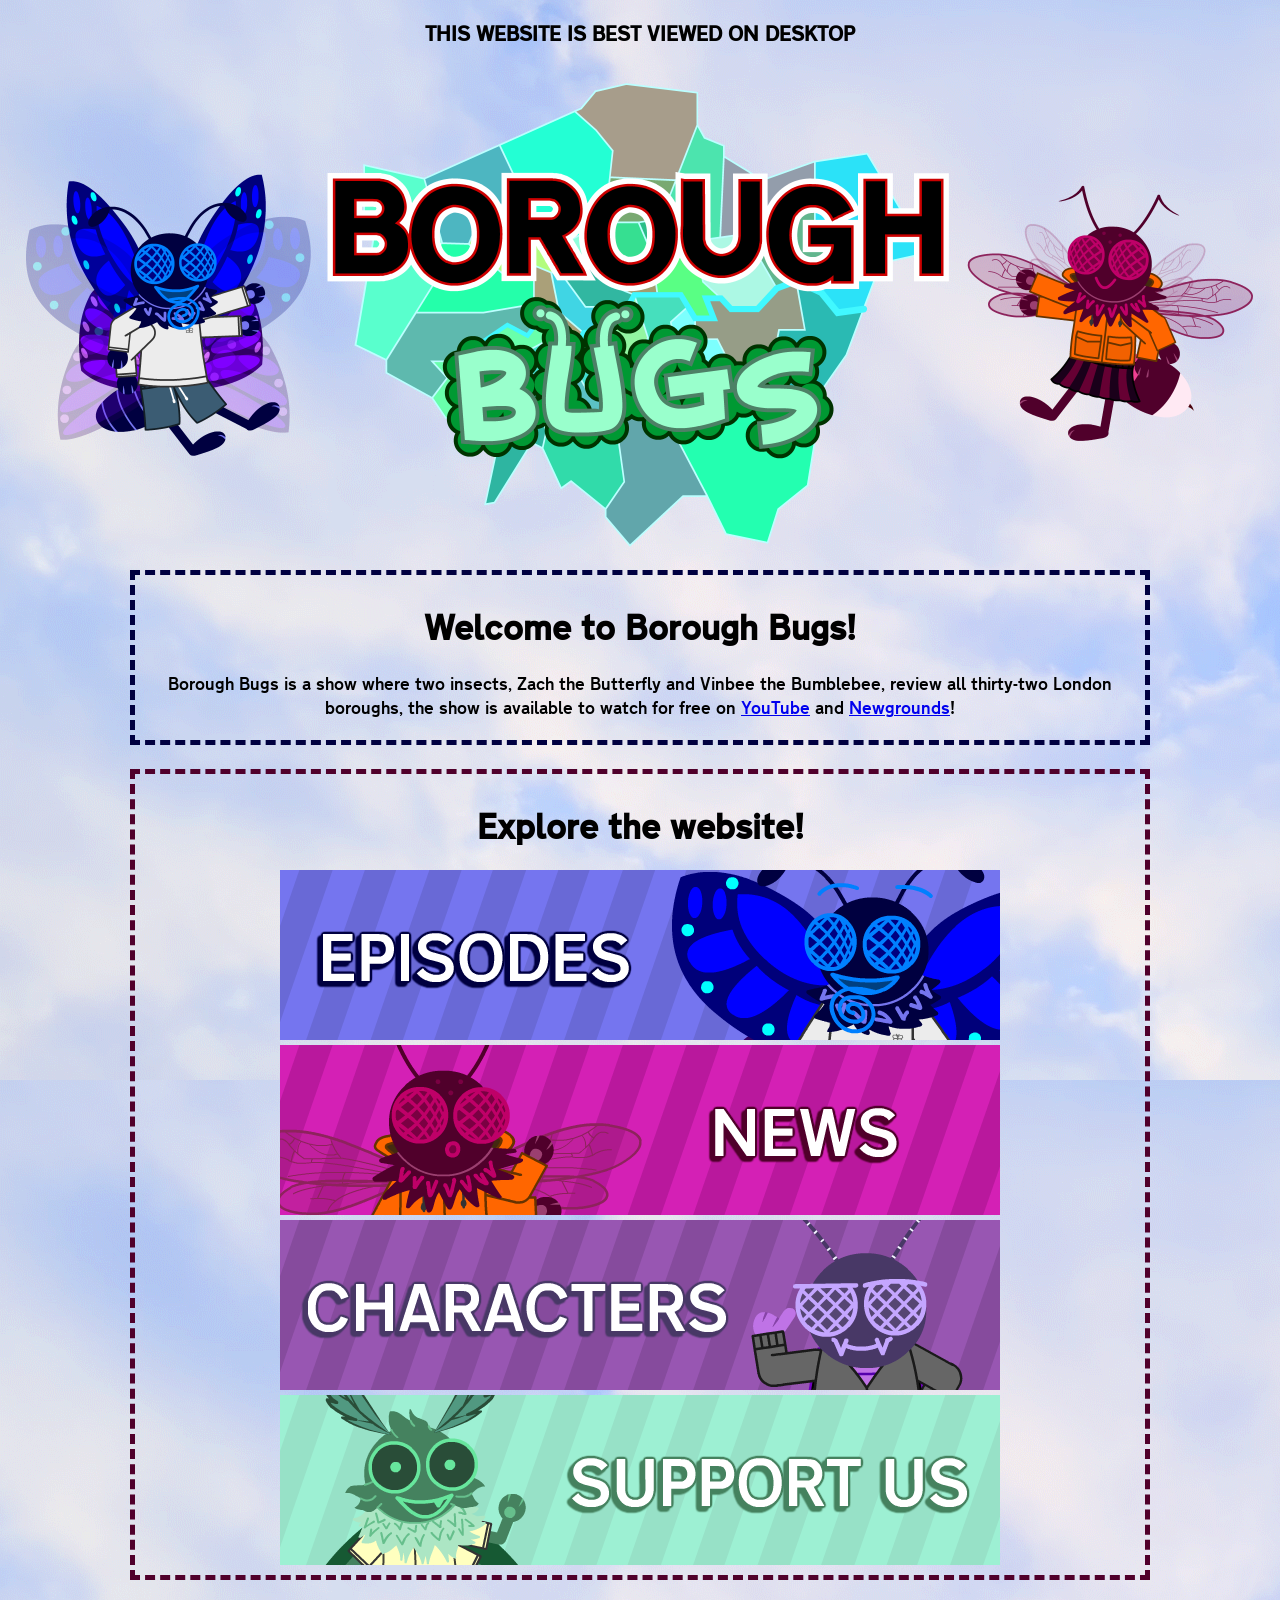
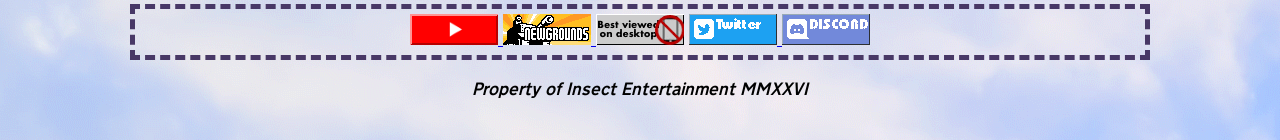
==== index.html @ 87ed246e "Initial commit" ====
<!DOCTYPE html>
<html lang="en"><head>
    <meta charset="UTF-8">
    <meta name="viewport" content="width=device-width, initial-scale=1.0">
    <title>Borough Bugs - Offical Website!</title>
    <link rel="icon" type="image/x-icon" href="<html lang="en"><head>
    <meta charset="UTF-8">
    <meta name="viewport" content="width=device-width, initial-scale=1.0">
    <title>Borough Bugs - Neocities</title>
    <link rel="icon" type="image/x-icon" href="img/zach.ico">
    <link href="css/style.css" rel="stylesheet" type="text/css" media="all">
  </head>
  <body><h3>THIS WEBSITE IS BEST VIEWED ON DESKTOP</h3>
<center><img src="img/yaaay.png" style="height:500px;"></center>
<center><div id="header" style="padding:5px;width:1000px;border-style:dashed;border-color:#000040;border-width:5px;">
<h1>Welcome to Borough Bugs!</h1>
<p>Borough Bugs is a show where two insects, Zach the Butterfly and Vinbee the Bumblebee, review all thirty-two London boroughs, the show is available to watch for free on <a href="https://www.youtube.com/playlist?list=PLdJjl-u2VyBAfxW3vlu_raNni3WiruEnP">YouTube</a> and <a href="https://www.newgrounds.com/playlist/465899/borough-bugs">Newgrounds</a>!</p>
</div>

<br>

<div id="buttons" style="padding:5px;width:1000px;border-style:dashed;border-color:#50002B;border-width:5px;">
<h1>Explore the website!</h1>
  <a href="/episodes"> <img class="leftbutton" src="img/episodes.png" alt="Episodes" onmouseover="this.src='img/episodes1.png'" onmouseout="this.src='img/episodes.png'"> </a>
  
  <a href="/news"> <img class="leftbutton" src="img/news.png" alt="News" onmouseover="this.src='img/news1.png'" onmouseout="this.src='img/news.png'"> </a>
  
  <a href="/characters"> <img class="leftbutton" src="img/characters.png" alt="Characters" onmouseover="this.src='img/characters1.png'" onmouseout="this.src='img/characters.png'"> </a>
  
  <a href="/support"> <img class="leftbutton" src="img/support_us.png" alt="Support Us" onmouseover="this.src='img/support_us1.png'" onmouseout="this.src='img/support_us.png'"> </a>
</div>

<br>

<div id="neocitiesbuttons" style="padding:5px;width:1000px;border-style:dashed;border-color:#483866;border-width:5px;">
  <a href="https://www.youtube.com/playlist?list=PLdJjl-u2VyBAfxW3vlu_raNni3WiruEnP">
    <img src="img/buttons/yt.gif" title="Available to watch on YouTube!">
  </a>
  <a href="https://www.newgrounds.com/playlist/465899/borough-bugs">
    <img src="img/buttons/newgrounds.gif" title="Available to watch on Newgrounds!">
  </a>
  <img src="img/buttons/bestvieweddesktop.gif" title="This website is best viewed on desktop">
  <a href="https://x.com/boroughbugs">
    <img src="img/buttons/0twitter.gif" title="Follow me on Twitter (button by fantem)!">
  </a>
  <a href="https://discord.gg/zyTjDH8YK7">
    <img src="img/buttons/discord.gif" title="Join the Discord! (button by fantem)">
  </a>
</div>

<p><i>Property of Insect Entertainment MMXXVI</i></p>
<br>
</center>   

<div id="sCLExtInstalled" data-version="8.1" style="display: none;">1</div></body></html>

<!-- no secrets sorry can't be bothered-->
---- css/style.css ----
body {
  cursor: auto;
  font-family: 'Transport New', sans-serif;
  margin: 0;
  background-color: #7279C2;
  background-image: url('img/sky saturated.png');
  text-align: center;
  margin-top: 10px
}

@font-face {
    font-family: 'Transport New';
    src: url('fonts/transportnew-heavy-webfont.woff2') format('woff2'),
         url('fonts/transportnew-heavy-webfont.woff') format('woff');
    font-weight: normal;
    font-style: normal;

}




@font-face {
    font-family: 'Transport New';
    src: url('fonts/transportnew-light-webfont.woff2') format('woff2'),
         url('fonts/transportnew-light-webfont.woff') format('woff');
    font-weight: normal;
    font-style: normal;

}




@font-face {
    font-family: 'Transport New';
    src: url('fonts/transportnew-medium-webfont.woff2') format('woff2'),
         url('fonts/transportnew-medium-webfont.woff') format('woff');
    font-weight: normal;
    font-style: normal;

}


ul {
  list-style-type: none;
  margin: 0;
  padding: 0;
}
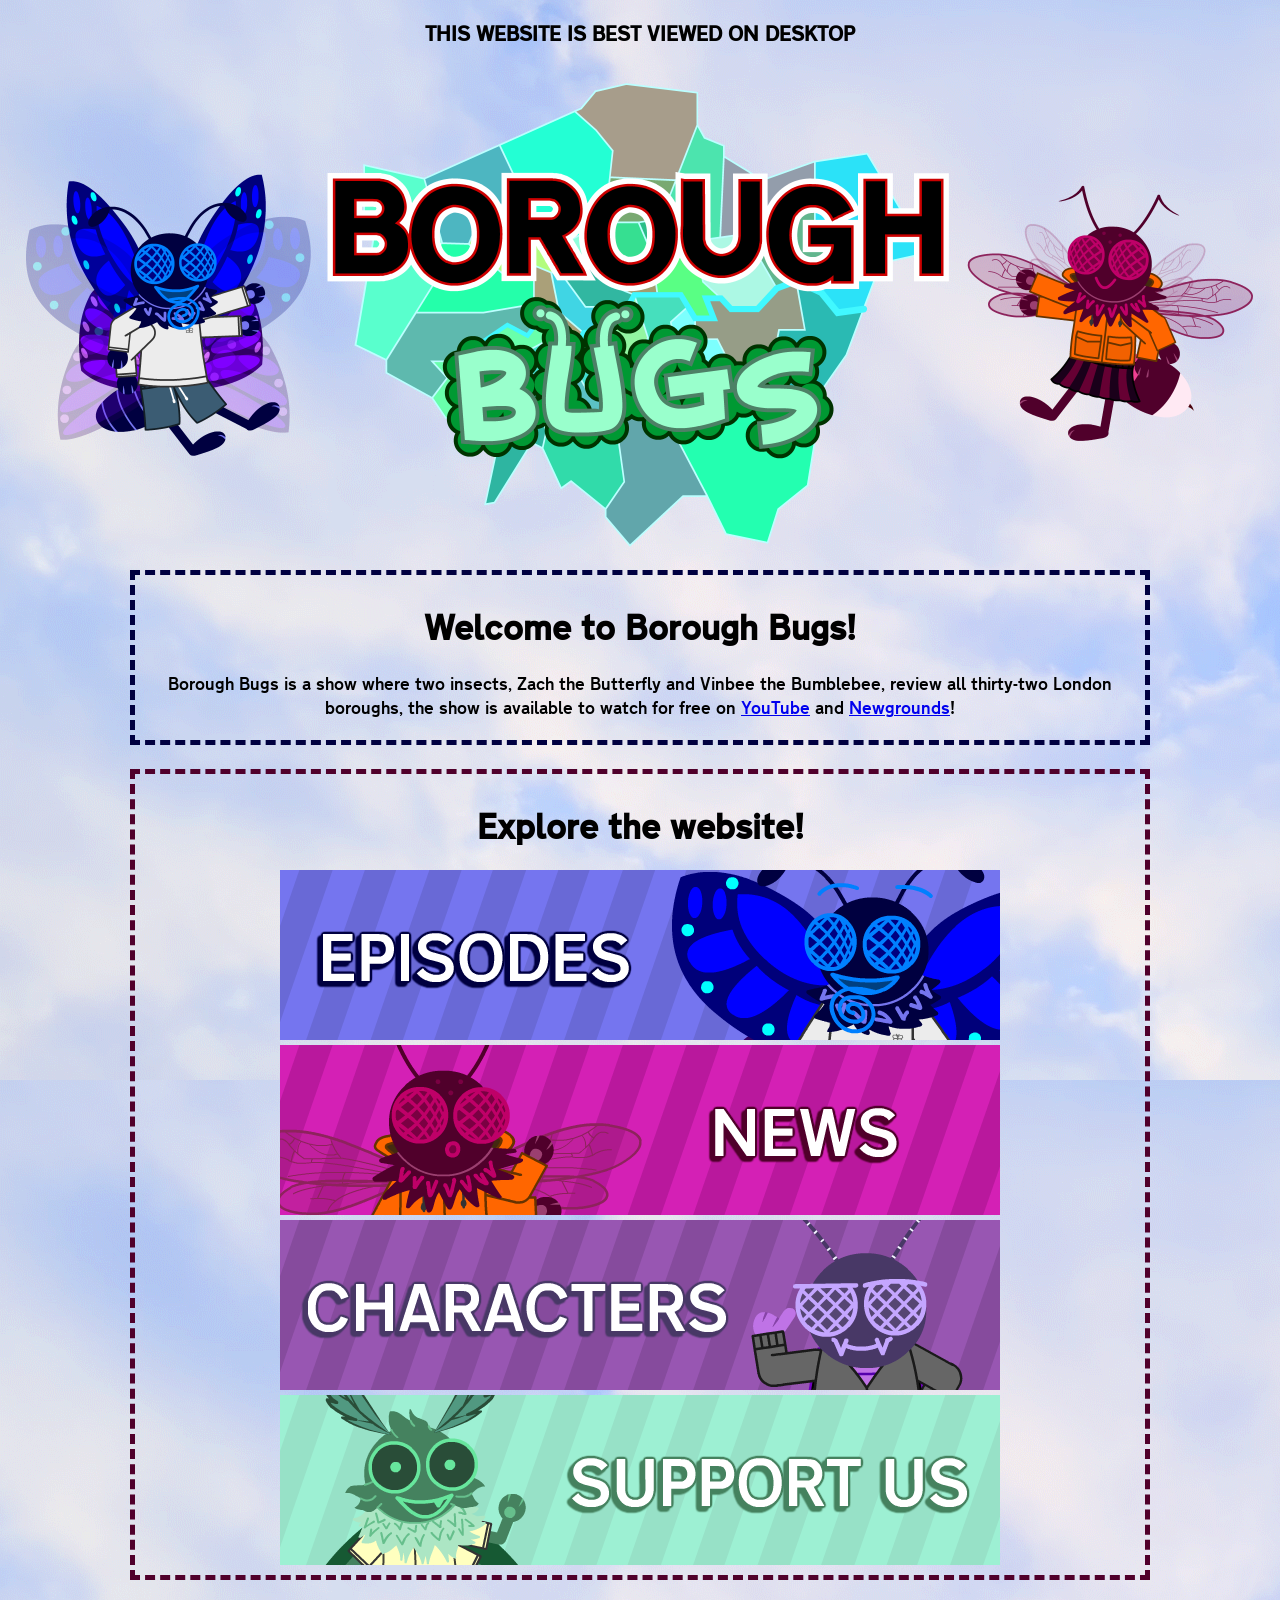
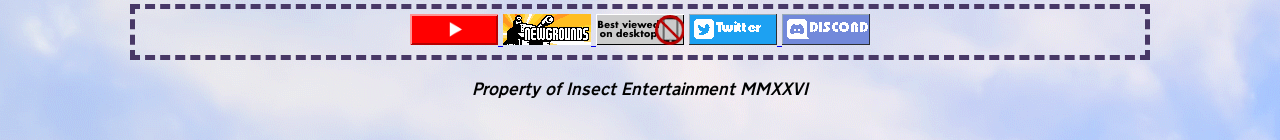
==== commit e4685788: "head/body divide" ====
--- a/index.html
+++ b/index.html
@@ -10,6 +10,7 @@
     <link rel="icon" type="image/x-icon" href="img/zach.ico">
     <link href="css/style.css" rel="stylesheet" type="text/css" media="all">
   </head>
+
   <body><h3>THIS WEBSITE IS BEST VIEWED ON DESKTOP</h3>
 <center><img src="img/yaaay.png" style="height:500px;"></center>
 <center><div id="header" style="padding:5px;width:1000px;border-style:dashed;border-color:#000040;border-width:5px;">
